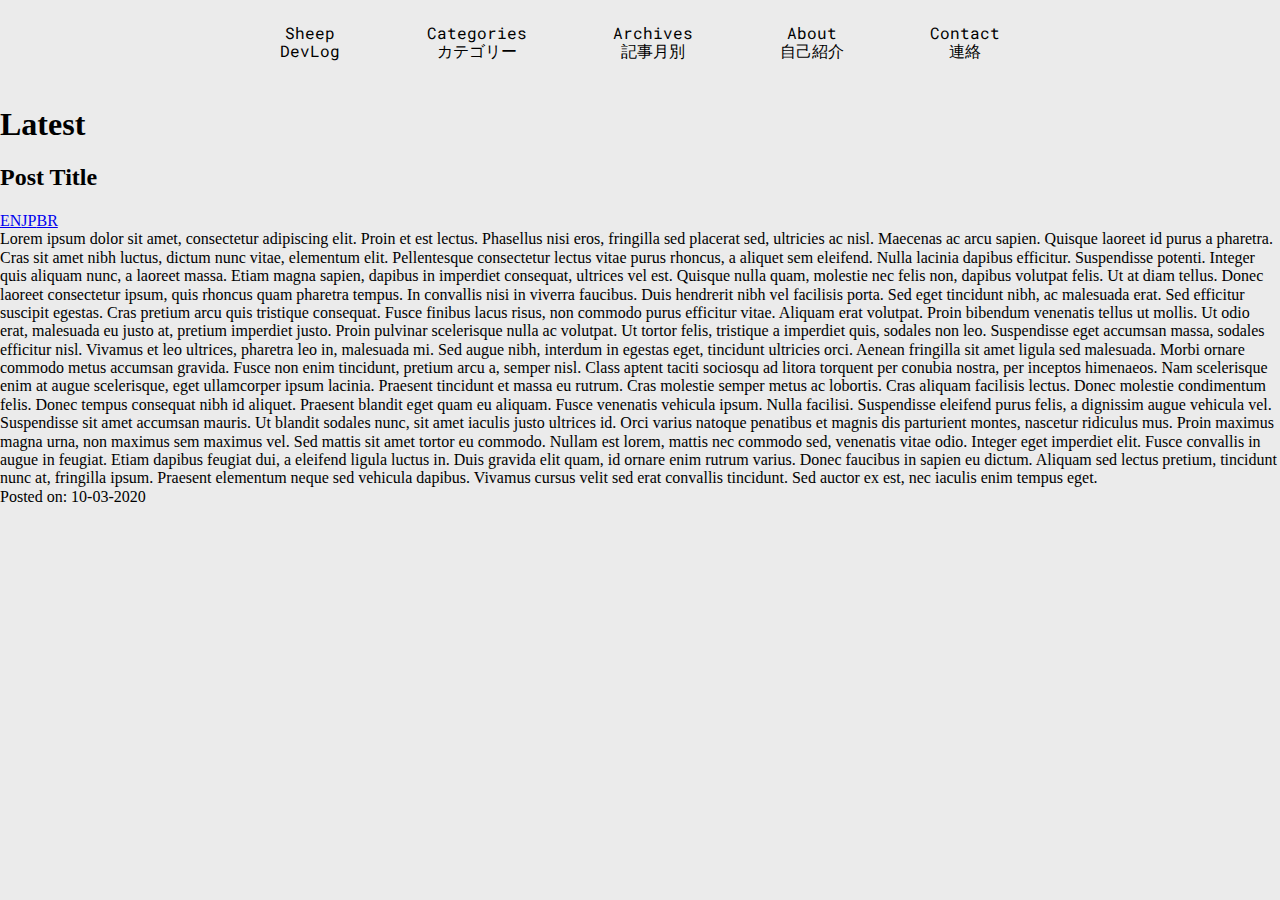
==== index.html @ df8a18cf "Nav bar completed" ====
<!DOCTYPE html>
<html lang="jp" dir="ltr">
  <head>
    <meta charset="utf-8">
    <link rel="stylesheet" media="(orientation: landscape)" type="text/css" href='style.css'>
    <!-- <link rel="stylesheet" media="(orientation: portrait)" href="main_mobile.css"> -->
    <title>DevLog</title>
  </head>
  <body>
    <nav>
      <a href="index.html">Sheep <br> DevLog </a>
      <a href="category.html">Categories <br> カテゴリー </a>
      <a href="Archives">Archives <br> 記事月別 </a>
      <a href="about.html">About <br> 自己紹介 </a>
      <a href="contact.html">Contact <br> 連絡</a>
    </nav>
    <div class="container">
      <h1>Latest</h1>
      <section>
        <h2>Post Title</h2>
        <div class="language-selector">
        <a href="#">EN</a><a href="#">JP</a><a href="#">BR</a>
        </div>
        <div class="artcile-content">
Lorem ipsum dolor sit amet, consectetur adipiscing elit. Proin et est lectus. Phasellus nisi eros, fringilla sed placerat sed, ultricies ac nisl. Maecenas ac arcu sapien. Quisque laoreet id purus a pharetra. Cras sit amet nibh luctus, dictum nunc vitae, elementum elit. Pellentesque consectetur lectus vitae purus rhoncus, a aliquet sem eleifend. Nulla lacinia dapibus efficitur. Suspendisse potenti.

Integer quis aliquam nunc, a laoreet massa. Etiam magna sapien, dapibus in imperdiet consequat, ultrices vel est. Quisque nulla quam, molestie nec felis non, dapibus volutpat felis. Ut at diam tellus. Donec laoreet consectetur ipsum, quis rhoncus quam pharetra tempus. In convallis nisi in viverra faucibus. Duis hendrerit nibh vel facilisis porta. Sed eget tincidunt nibh, ac malesuada erat. Sed efficitur suscipit egestas. Cras pretium arcu quis tristique consequat. Fusce finibus lacus risus, non commodo purus efficitur vitae. Aliquam erat volutpat. Proin bibendum venenatis tellus ut mollis. Ut odio erat, malesuada eu justo at, pretium imperdiet justo. Proin pulvinar scelerisque nulla ac volutpat.

Ut tortor felis, tristique a imperdiet quis, sodales non leo. Suspendisse eget accumsan massa, sodales efficitur nisl. Vivamus et leo ultrices, pharetra leo in, malesuada mi. Sed augue nibh, interdum in egestas eget, tincidunt ultricies orci. Aenean fringilla sit amet ligula sed malesuada. Morbi ornare commodo metus accumsan gravida. Fusce non enim tincidunt, pretium arcu a, semper nisl. Class aptent taciti sociosqu ad litora torquent per conubia nostra, per inceptos himenaeos. Nam scelerisque enim at augue scelerisque, eget ullamcorper ipsum lacinia. Praesent tincidunt et massa eu rutrum. Cras molestie semper metus ac lobortis.
Cras aliquam facilisis lectus. Donec molestie condimentum felis. Donec tempus consequat nibh id aliquet. Praesent blandit eget quam eu aliquam. Fusce venenatis vehicula ipsum. Nulla facilisi. Suspendisse eleifend purus felis, a dignissim augue vehicula vel. Suspendisse sit amet accumsan mauris. Ut blandit sodales nunc, sit amet iaculis justo ultrices id. Orci varius natoque penatibus et magnis dis parturient montes, nascetur ridiculus mus. Proin maximus magna urna, non maximus sem maximus vel. Sed mattis sit amet tortor eu commodo. Nullam est lorem, mattis nec commodo sed, venenatis vitae odio. Integer eget imperdiet elit. Fusce convallis in augue in feugiat.
Etiam dapibus feugiat dui, a eleifend ligula luctus in. Duis gravida elit quam, id ornare enim rutrum varius. Donec faucibus in sapien eu dictum. Aliquam sed lectus pretium, tincidunt nunc at, fringilla ipsum. Praesent elementum neque sed vehicula dapibus. Vivamus cursus velit sed erat convallis tincidunt. Sed auctor ex est, nec iaculis enim tempus eget.
        </div>
        <div class="article-footer">
          Posted on: 10-03-2020
        </div>
      </section>
    </div>

  </body>
</html>
---- style.css ----
@import url('https://fonts.googleapis.com/css?family=Noto+Sans+JP|Roboto+Mono&display=swap');

* {
    box-sizing: border-box;
}

html {
  line-height: 1.15; /* 1 */
  -webkit-text-size-adjust: 100%; /* 2 */
  background-color: #ebebeb;
}

body {
  margin: 0;
  color: black;
}

nav {
  display: flex;
  width: 60%;
  margin: auto;
  padding: 24px;
  justify-content: space-between;
  font-family: 'Roboto Mono', monospace;
}

nav a {
  text-align: center;
  text-decoration: none;
  color: black;
}

nav a:hover {
  color: #ff6700;
}
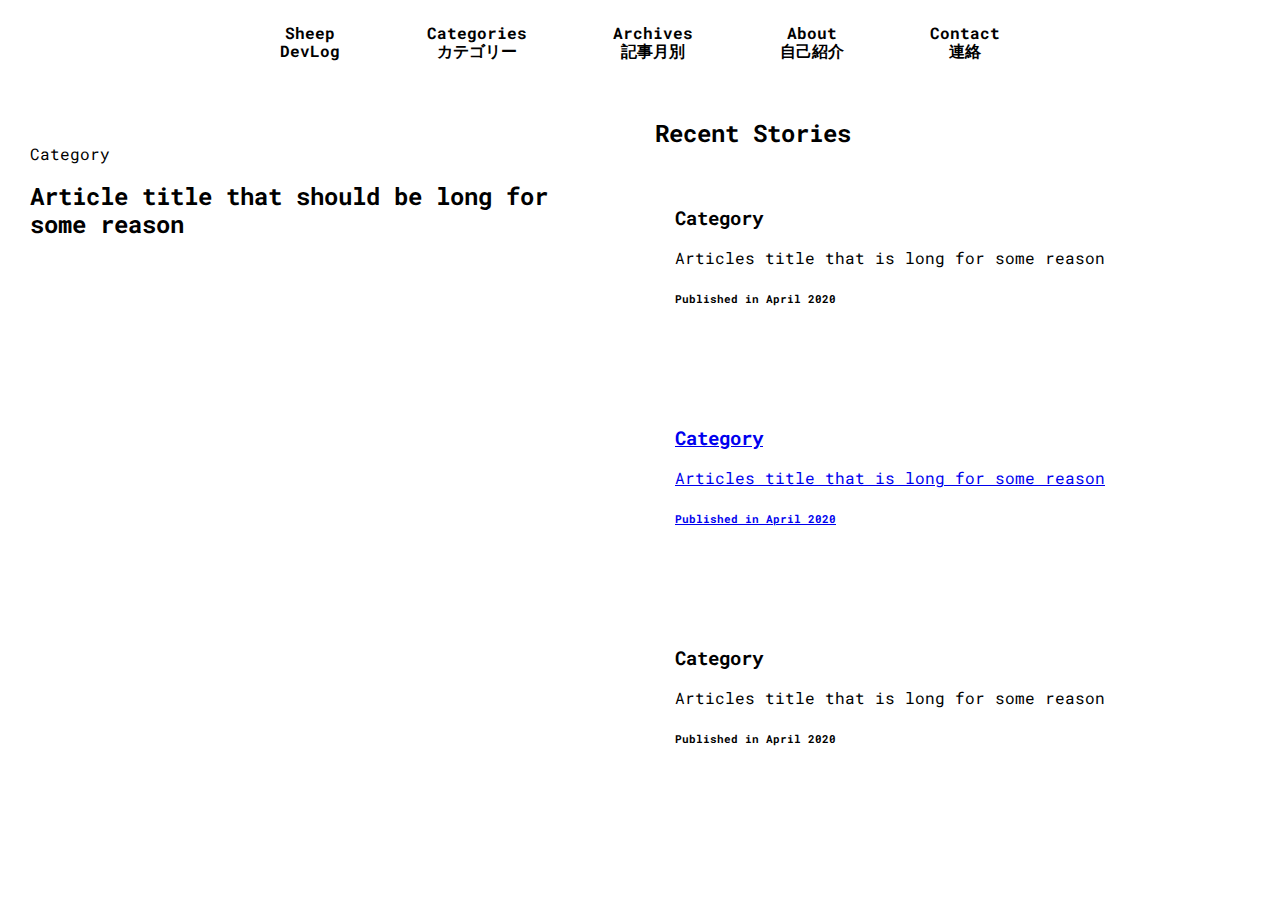
==== commit 9afc4e65: "Main page layout" ====
--- a/index.html
+++ b/index.html
@@ -10,30 +10,47 @@
     <nav>
       <a href="index.html">Sheep <br> DevLog </a>
       <a href="category.html">Categories <br> カテゴリー </a>
-      <a href="Archives">Archives <br> 記事月別 </a>
+      <a href="archives.html">Archives <br> 記事月別 </a>
       <a href="about.html">About <br> 自己紹介 </a>
       <a href="contact.html">Contact <br> 連絡</a>
     </nav>
-    <div class="container">
-      <h1>Latest</h1>
-      <section>
-        <h2>Post Title</h2>
-        <div class="language-selector">
-        <a href="#">EN</a><a href="#">JP</a><a href="#">BR</a>
-        </div>
-        <div class="artcile-content">
-Lorem ipsum dolor sit amet, consectetur adipiscing elit. Proin et est lectus. Phasellus nisi eros, fringilla sed placerat sed, ultricies ac nisl. Maecenas ac arcu sapien. Quisque laoreet id purus a pharetra. Cras sit amet nibh luctus, dictum nunc vitae, elementum elit. Pellentesque consectetur lectus vitae purus rhoncus, a aliquet sem eleifend. Nulla lacinia dapibus efficitur. Suspendisse potenti.
+    <div class="container-main">
+      <div class="main-article">
+        <img src="assets/proj2.jpg" alt="">
+        Category <br>
+        <h2>Article title that should be long for some reason</h2>
 
-Integer quis aliquam nunc, a laoreet massa. Etiam magna sapien, dapibus in imperdiet consequat, ultrices vel est. Quisque nulla quam, molestie nec felis non, dapibus volutpat felis. Ut at diam tellus. Donec laoreet consectetur ipsum, quis rhoncus quam pharetra tempus. In convallis nisi in viverra faucibus. Duis hendrerit nibh vel facilisis porta. Sed eget tincidunt nibh, ac malesuada erat. Sed efficitur suscipit egestas. Cras pretium arcu quis tristique consequat. Fusce finibus lacus risus, non commodo purus efficitur vitae. Aliquam erat volutpat. Proin bibendum venenatis tellus ut mollis. Ut odio erat, malesuada eu justo at, pretium imperdiet justo. Proin pulvinar scelerisque nulla ac volutpat.
+      </div>
+      <div class="article-list">
+        <h2>Recent Stories</h2>
+        <section class="card">
+          <img src="assets/proj2.jpg" alt="">
+          <span class="card-text">
+            <h3>Category</h3>
+           Articles title that is long for some reason <br>
+           <h6>Published in April 2020</h6>
+          </span>
+        </section>
+        <a href="article.html">
+        <section class="card">
+          <img src="assets/proj2.jpg" alt="">
+          <span class="card-text">
+            <h3>Category</h3>
+           Articles title that is long for some reason <br>
+           <h6>Published in April 2020</h6>
+          </span>
+        </section></a>
+        <section class="card">
+          <img src="assets/proj2.jpg" alt="">
+          <span class="card-text">
+             <h3>Category</h3>
+            Articles title that is long for some reason <br>
+            <h6>Published in April 2020</h6>
+          </span>
+        </section>
 
-Ut tortor felis, tristique a imperdiet quis, sodales non leo. Suspendisse eget accumsan massa, sodales efficitur nisl. Vivamus et leo ultrices, pharetra leo in, malesuada mi. Sed augue nibh, interdum in egestas eget, tincidunt ultricies orci. Aenean fringilla sit amet ligula sed malesuada. Morbi ornare commodo metus accumsan gravida. Fusce non enim tincidunt, pretium arcu a, semper nisl. Class aptent taciti sociosqu ad litora torquent per conubia nostra, per inceptos himenaeos. Nam scelerisque enim at augue scelerisque, eget ullamcorper ipsum lacinia. Praesent tincidunt et massa eu rutrum. Cras molestie semper metus ac lobortis.
-Cras aliquam facilisis lectus. Donec molestie condimentum felis. Donec tempus consequat nibh id aliquet. Praesent blandit eget quam eu aliquam. Fusce venenatis vehicula ipsum. Nulla facilisi. Suspendisse eleifend purus felis, a dignissim augue vehicula vel. Suspendisse sit amet accumsan mauris. Ut blandit sodales nunc, sit amet iaculis justo ultrices id. Orci varius natoque penatibus et magnis dis parturient montes, nascetur ridiculus mus. Proin maximus magna urna, non maximus sem maximus vel. Sed mattis sit amet tortor eu commodo. Nullam est lorem, mattis nec commodo sed, venenatis vitae odio. Integer eget imperdiet elit. Fusce convallis in augue in feugiat.
-Etiam dapibus feugiat dui, a eleifend ligula luctus in. Duis gravida elit quam, id ornare enim rutrum varius. Donec faucibus in sapien eu dictum. Aliquam sed lectus pretium, tincidunt nunc at, fringilla ipsum. Praesent elementum neque sed vehicula dapibus. Vivamus cursus velit sed erat convallis tincidunt. Sed auctor ex est, nec iaculis enim tempus eget.
-        </div>
-        <div class="article-footer">
-          Posted on: 10-03-2020
-        </div>
-      </section>
+      </div>
+
     </div>
 
   </body>
--- a/style.css
+++ b/style.css
@@ -2,12 +2,13 @@
 
 * {
     box-sizing: border-box;
+    font-family: 'Roboto Mono', monospace;
 }
 
 html {
   line-height: 1.15; /* 1 */
   -webkit-text-size-adjust: 100%; /* 2 */
-  background-color: #ebebeb;
+  background-color: #fff;
 }
 
 body {
@@ -21,15 +22,55 @@
   margin: auto;
   padding: 24px;
   justify-content: space-between;
-  font-family: 'Roboto Mono', monospace;
 }
 
 nav a {
   text-align: center;
   text-decoration: none;
   color: black;
+  font-weight: bold;
 }
 
 nav a:hover {
   color: #ff6700;
 }
+
+h1 {
+  font-size: 64px;
+}
+
+.container-main {
+  display: flex;
+}
+
+.container-main .main-article {
+  display: flex;
+  flex-direction: column;
+  width: 50%;
+  padding: 30px;
+}
+.container-main .main-article img {
+  margin-bottom: 30px;
+}
+
+.container-main .article-list{
+  display: flex;
+  flex-direction: column;
+  padding: 15px;
+}
+
+.container-main .article-list .card {
+  display: flex;
+  padding: 20px;
+  line-height: 1.25;
+}
+
+.card:hover {
+  text-decoration: underline;
+  transition: 0.5s ease;
+}
+
+.container-main .article-list .card img{
+  height: 20vh;
+  width: auto;
+}
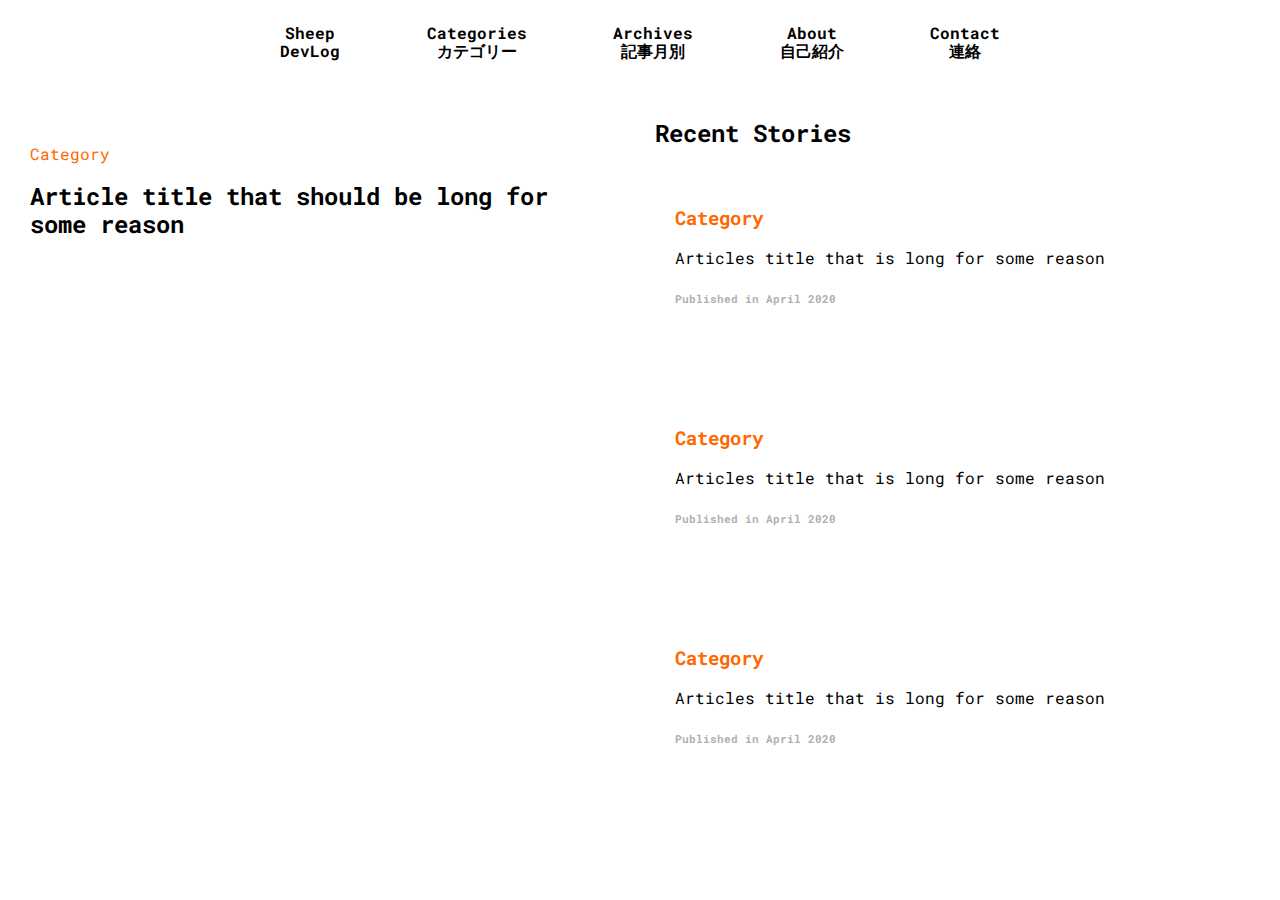
==== commit a6759d54: "Finished Contact Page" ====
--- a/index.html
+++ b/index.html
@@ -21,16 +21,9 @@
         <h2>Article title that should be long for some reason</h2>
 
       </div>
+
       <div class="article-list">
         <h2>Recent Stories</h2>
-        <section class="card">
-          <img src="assets/proj2.jpg" alt="">
-          <span class="card-text">
-            <h3>Category</h3>
-           Articles title that is long for some reason <br>
-           <h6>Published in April 2020</h6>
-          </span>
-        </section>
         <a href="article.html">
         <section class="card">
           <img src="assets/proj2.jpg" alt="">
@@ -40,6 +33,16 @@
            <h6>Published in April 2020</h6>
           </span>
         </section></a>
+        <a href="article.html">
+        <section class="card">
+          <img src="assets/proj2.jpg" alt="">
+          <span class="card-text">
+            <h3>Category</h3>
+           Articles title that is long for some reason <br>
+           <h6>Published in April 2020</h6>
+          </span>
+        </section></a>
+        <a href="article.html">
         <section class="card">
           <img src="assets/proj2.jpg" alt="">
           <span class="card-text">
@@ -47,7 +50,7 @@
             Articles title that is long for some reason <br>
             <h6>Published in April 2020</h6>
           </span>
-        </section>
+        </section></a>
 
       </div>
 
--- a/style.css
+++ b/style.css
@@ -48,6 +48,11 @@
   flex-direction: column;
   width: 50%;
   padding: 30px;
+  color: #ff6700;
+}
+
+.container-main .main-article h2{
+  color: black;
 }
 .container-main .main-article img {
   margin-bottom: 30px;
@@ -58,7 +63,10 @@
   flex-direction: column;
   padding: 15px;
 }
-
+.container-main .article-list a{
+  text-decoration: none;
+  color: black;
+}
 .container-main .article-list .card {
   display: flex;
   padding: 20px;
@@ -70,7 +78,38 @@
   transition: 0.5s ease;
 }
 
+.card h3{
+  color: #ff6700;
+}
+
+.card h6{
+  color: #AFAFAF;
+}
+
 .container-main .article-list .card img{
   height: 20vh;
   width: auto;
 }
+
+.container-about{
+  justify-content: center;
+  text-align: center;
+}
+
+.container-about img {
+  margin-bottom: 30px;
+}
+.container-contact{
+  justify-content: center;
+  text-align: center;
+}
+
+.container-contact a {
+  color: #ff6700;
+  text-decoration: none;
+  padding: 20px;
+}
+
+.container-contact a:hover {
+  opacity: 0.8;
+}
